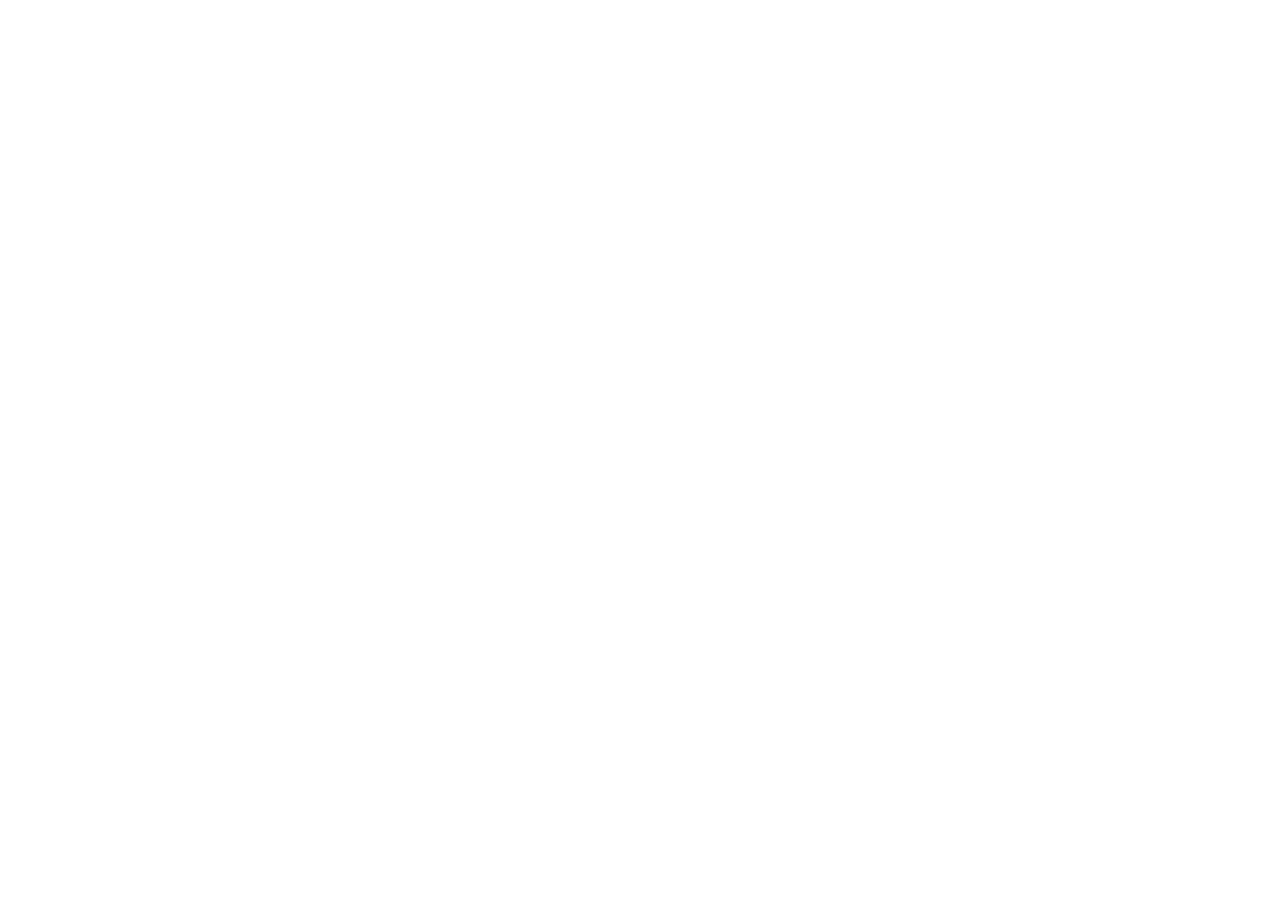
==== index.html @ 01de6eae "creando repositorio" ====
<!DOCTYPE html>
<html lang="en">
<head>
    <meta charset="UTF-8">
    <meta http-equiv="X-UA-Compatible" content="IE=edge">
    <meta name="viewport" content="width=device-width, initial-scale=1.0">
    <title>Document</title>
</head>
<body>
    
</body>
</html>
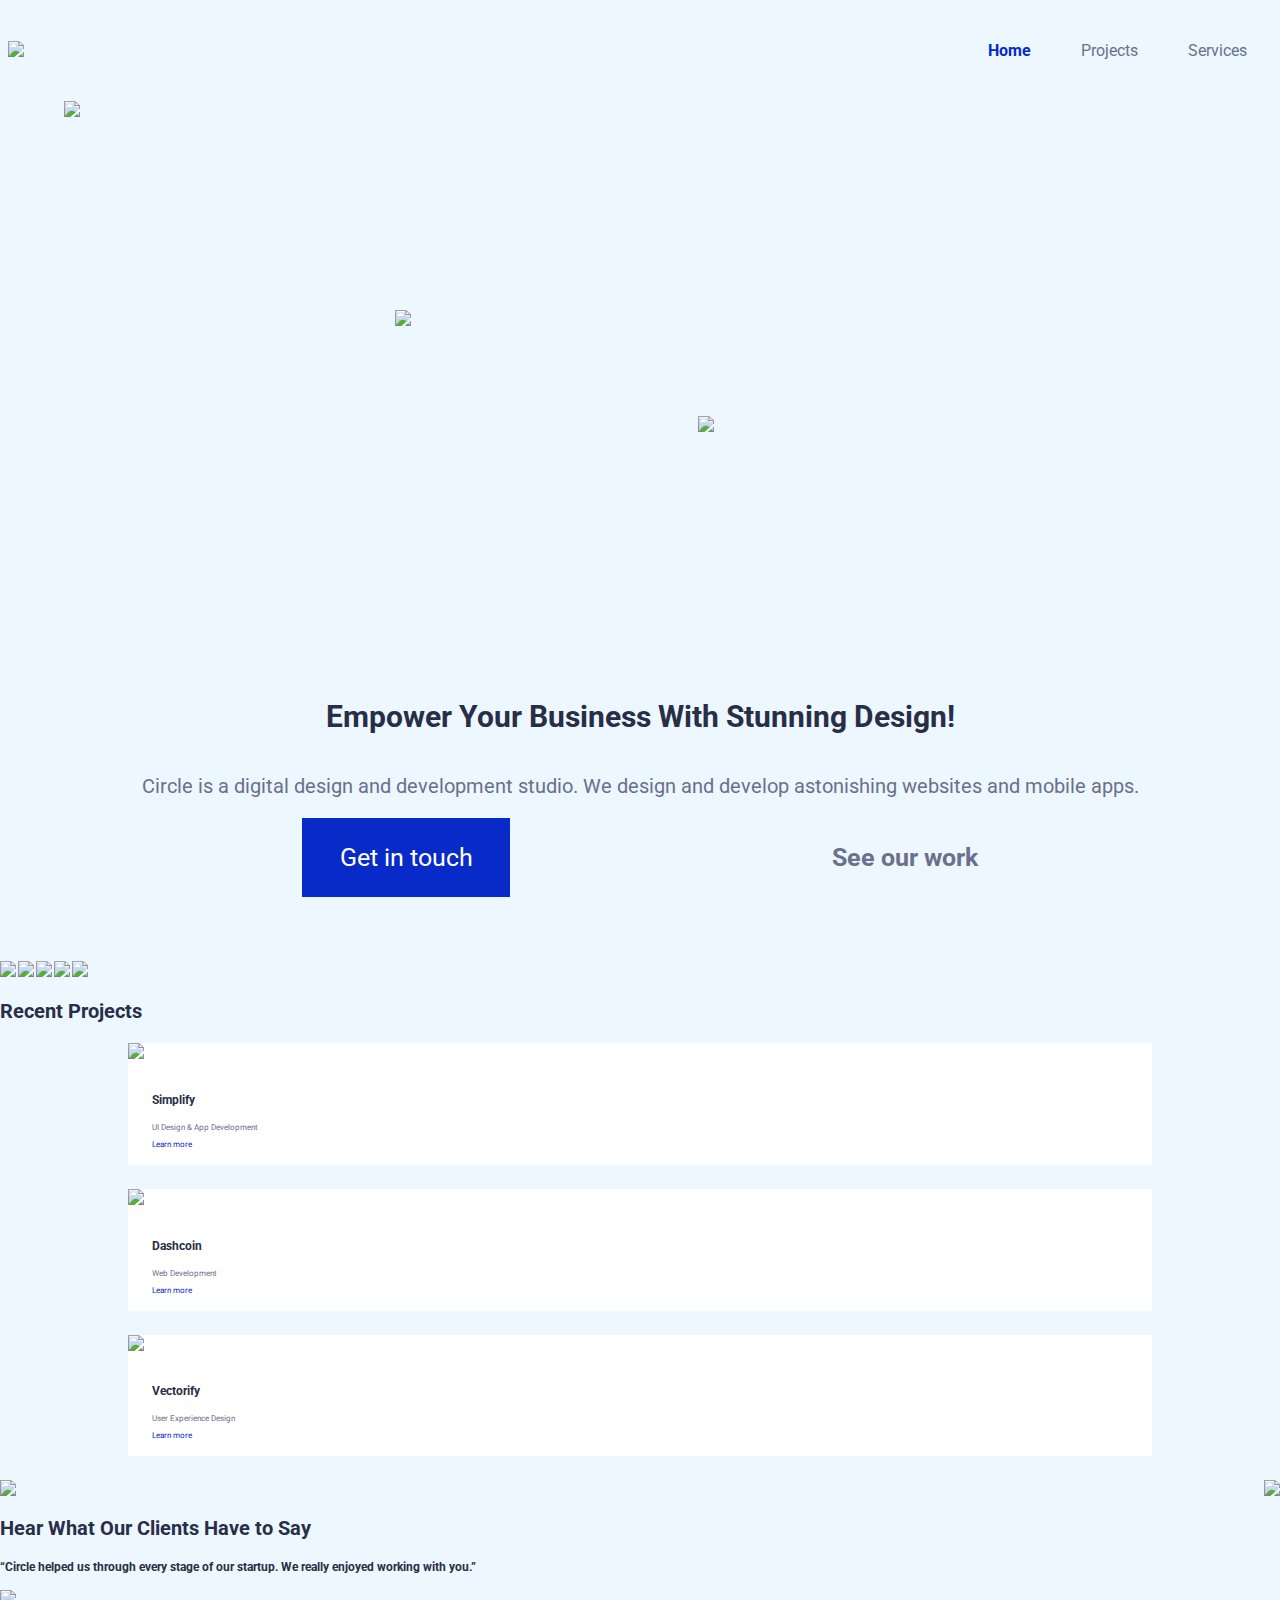
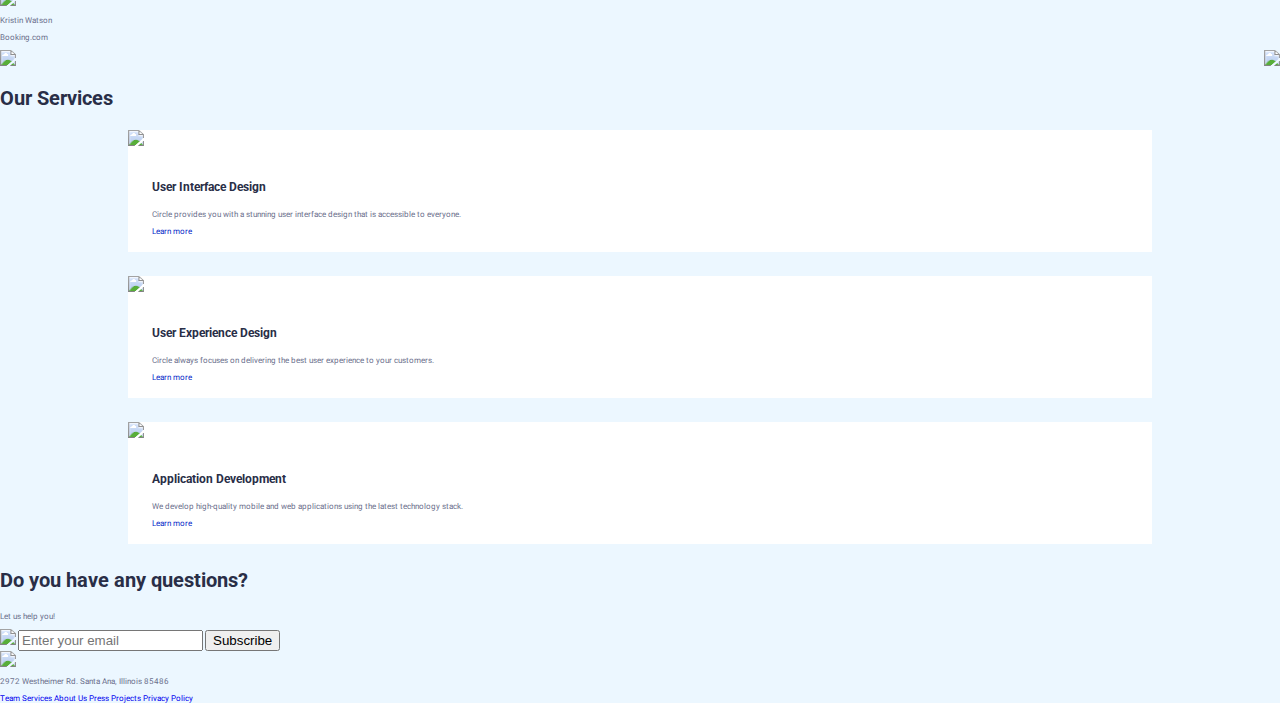
==== commit 6d388d16: "posicionando elementos de las diferentes secciones" ====
--- a/index.html
+++ b/index.html
@@ -4,9 +4,142 @@
     <meta charset="UTF-8">
     <meta http-equiv="X-UA-Compatible" content="IE=edge">
     <meta name="viewport" content="width=device-width, initial-scale=1.0">
-    <title>Document</title>
+    <title>Circle</title>
+    <link rel="stylesheet" href="styles.css">
 </head>
 <body>
-    
+    <header>
+        <a href="index.html"><img src="img/logos/circle.svg"></a>
+        <nav>
+            <ul>
+                <li><a href="index.html" class="active">Home</a></li>
+                <li><a href="projects.html">Projects</a></li>
+                <li><a href="#">Services</a></li>
+            </ul>
+        </nav>
+        <a href="contact-us.html" class="button">Contact Us</a>
+    </header>
+    <section id="hero-section">
+        <div class="container">
+            <h1>Empower Your Business With Stunning Design!</h1>
+            <p>Circle is a digital design and development studio. We design and develop astonishing websites and mobile apps.</p>
+            <div class="container-links">
+                <a href="contact-us.html" class="button">Get in touch</a>
+                <a href="projects.html" class="link">See our work</a>
+            </div>
+        </div>
+        <div class="container-img"> 
+            <img src="img/hero-section/card-1.png" id="card-1">
+            <img src="img/hero-section/card-2.png" id="card-2">
+            <img src="img/hero-section/hero-image.png" id="main-img">
+        </div>
+    </section>
+    <section id="client-section">
+        <a href="https://www.airbnb.es/" target="_blank"><img src="img/logos/airbnb-logo.svg"></a>
+        <a href="https://www.google.es/" target="_blank"><img src="img/logos/google-logo.svg"></a>
+        <a href="https://www.microsoft.com/" target="_blank"><img src="img/logos/microsoft-logo.svg"></a>
+        <a href="https://www.fedex.com/" target="_blank"><img src="img/logos/fedex-logo.svg"></a>
+        <a href="https://www.amazon.es/" target="_blank"><img src="img/logos/amazon-logo.svg"></a>
+    </section>
+    <section id="project-section">
+        <h3>Recent Projects</h3>
+        <div class="container-cards">
+            <article>
+                <img src="img/projects-section/1.jpg">
+                <div class="container">
+                    <h4>Simplify</h4>
+                    <p>UI Design & App Development</p>
+                    <a href="#" class="link-color">Learn more</a>
+                </div>
+            </article>
+            <article>
+                <img src="img/projects-section/2.jpg">
+                <div class="container">
+                    <h4>Dashcoin</h4>
+                    <p>Web Development</p>
+                    <a href="#" class="link-color">Learn more</a>
+                </div>
+            </article>
+            <article>
+                <img src="img/projects-section/3.jpg">
+                <div class="container">
+                    <h4>Vectorify</h4>
+                    <p>User Experience Design</p>
+                    <a href="#" class="link-color">Learn more</a>
+                </div>
+            </article>
+        </div>
+    </section>
+    <section id="testimonial-section">
+        <div class="container-img">
+            <img src="img/testimonial-section/memoji-1.png">
+            <img src="img/testimonial-section/memoji-2.png">
+        </div>
+        <h3>Hear What Our Clients Have to Say</h3>
+        <h4>“Circle helped us through every stage of our startup. We really enjoyed working with you.”</h4>
+        <img src="img/testimonial-section/profile.png">
+        <p>Kristin Watson</p>
+        <p>Booking.com</p>
+        <div class="container-img">
+            <img src="img/testimonial-section/memoji-3.png">
+            <img src="img/testimonial-section/memoji-4.png">
+        </div>
+    </section>
+    <section id="services-section">
+        <h3>Our Services</h3>
+        <div class="container-cards">
+            <article>
+                <img src="img/services-section/icons/1.svg">
+                <div class="container">
+                    <h4>User Interface Design</h4>
+                    <p>Circle provides you with a stunning user interface design that is accessible to everyone.</p>
+                    <a href="#" class="link-color">Learn more</a>
+                </div>
+                </article>
+            </article>
+            <article>
+                <img src="img/services-section/icons/2.svg">
+                <div class="container">
+                    <h4>User Experience Design</h4>
+                    <p>Circle always focuses on delivering the best user experience to your customers.</p>
+                    <a href="#" class="link-color">Learn more</a>
+                </div>
+            </article>
+            <article>
+                <img src="img/services-section/icons/3.svg">
+                <div class="container">
+                    <h4>Application Development</h4>
+                    <p>We develop high-quality mobile and web applications using the latest technology stack.</p>
+                    <a href="#" class="link-color">Learn more</a>
+                </div>
+            </article>
+        </div>
+    </section>
+    <section id="cta-section">
+        <div>
+            <h3>Do you have any questions?</h3>
+            <p>Let us help you!</p>
+            <form>
+                <img src="img/newsletter/icon/mail.svg">
+                <label for="email"></label>
+                <input type="email" id="email" name="email" placeholder= "Enter your email">
+                <button type="submit">Subscribe</button>
+            </form>
+        </div>
+    </section>
+    <footer>
+        <div>
+            <a href="index.html"><img src="img/logos/circle.svg"></a>
+            <p>2972 Westheimer Rd. Santa Ana, Illinois 85486</p>
+        </div>
+        <div>
+            <a href="#">Team</a>
+            <a href="#">Services</a>
+            <a href="#">About Us</a>
+            <a href="#">Press</a>
+            <a href="#">Projects</a>
+            <a href="#">Privacy Policy</a>
+        </div>
+    </footer>
 </body>
 </html>
--- a/styles.css
+++ b/styles.css
@@ -0,0 +1,213 @@
+@import url('https://fonts.googleapis.com/css2?family=Roboto:ital,wght@0,300;0,400;0,500;0,700;1,300;1,400;1,500&display=swap');
+
+/*GENERAL STYLES*/
+html, body {
+    background-color:  #ECF7FF;
+    color: #6B708D;
+    font-family: 'Roboto', sans-serif;
+    font-size: 8px;
+    padding: 0;
+    margin: 0;
+    width: 100vw;
+}
+
+h1, h3, h4 {
+    color: #292E47;
+}
+h1 {
+    font-size: 3.75rem;
+}
+h3{
+    font-size: 2.50rem;
+}
+
+h4 {
+    font-size: 1.50rem;
+}
+
+.link-color {
+    color: #072AC8;
+
+}
+
+a {
+    text-decoration: none;
+}
+
+/*HEADER STYLES*/
+header {
+    display: flex;
+    flex-direction: row;
+    align-items: center;
+    margin: 1rem;
+}
+
+nav {
+    width: 100%;
+}
+
+nav ul {
+    display: flex;
+    flex-direction: row;
+    justify-content: flex-end;
+    padding: 0;
+}
+
+nav ul li {
+    list-style: none;
+    margin: 2%;
+    font-size: 2rem;
+}
+
+nav ul li a {
+    color: #6B708D;
+}
+
+nav ul li a:hover {
+    color: #072AC8;
+}
+
+.active {
+    color: #072AC8;
+    font-weight: bold;
+}
+
+header .button {
+    display: none;
+}
+
+.button {
+    background-color: #072AC8;
+    color: white;
+    font-size: calc(1.5rem + 1vw);
+    padding: 1em 1.5em;
+}
+
+/*HERO-SECTION STYLES*/
+#hero-section {
+    display: flex;
+    flex-direction: column-reverse;
+    align-items: center;
+    justify-content: center;
+}
+
+#hero-section .container-img {
+    min-width: 90vw;
+    min-height: 50vh;
+    position: relative;
+    top: 0px;
+    left: 0px;
+    margin-bottom: 5%;
+}
+
+#hero-section #main-img {
+    max-width: 100%;
+    height: auto;
+    position: absolute;
+    top: 0;
+    left: 0;
+}
+
+#hero-section #card-1 {
+    position: absolute;
+    width: 210px;
+    height: auto;
+    bottom: 50%;
+    right: 53%;
+    z-index: 1;
+}
+
+#hero-section #card-2 {
+    position: absolute;
+    width: 210px;
+    height: auto;
+    top: 70%;
+    left: 55%;
+    z-index: 1;
+}
+
+#hero-section .container {
+    display: flex;
+    flex-direction: column;
+    padding: 5%;
+    text-align: center;
+}
+#hero-section p {
+    font-size: 2.50rem;
+}
+
+#hero-section .container-links {
+    display: flex;
+    text-align: center;
+    justify-content: space-around;
+    align-items: center;
+}
+
+#hero-section .container-links .link {
+    font-size: calc(1.5rem + 1vw);
+    color: #6B708D;
+    font-weight: bold;
+}
+
+/*PROJECT-SECTION STYLES*/
+
+#project-section .conatiner-cards {
+    display: flex;
+    flex-direction: column;
+}
+
+#project-section article {
+    max-width: 80vw;
+    margin: auto;
+    background-color: white;
+    margin-bottom: 3rem;
+}
+
+#project-section img {
+    max-width: 100%;
+    height: auto;
+}
+
+#project-section .container {
+    padding: 2rem 3rem;
+}
+
+/*TESTIMONIAL-SECTION STYLES*/
+#testimonial-section {
+    background-image: url(img/testimonial-section/orbit.png);
+    background-repeat: no-repeat;
+    background-position: cover;
+}
+
+#testimonial-section .container-img {
+    display: flex;
+    justify-content: space-between;
+}
+
+#testimonial-section .container-img img {
+    max-width: 40%;
+    height: auto;
+}
+
+/*SERVICE-SECTION STYLES*/
+
+#services-section .conatiner-cards {
+    display: flex;
+    flex-direction: column;
+}
+
+#services-section article {
+    max-width: 80vw;
+    margin: auto;
+    background-color: white;
+    margin-bottom: 3rem;
+}
+
+#services-section img {
+    max-width: 100%;
+    height: auto;
+}
+
+#services-section .container {
+    padding: 2rem 3rem;
+}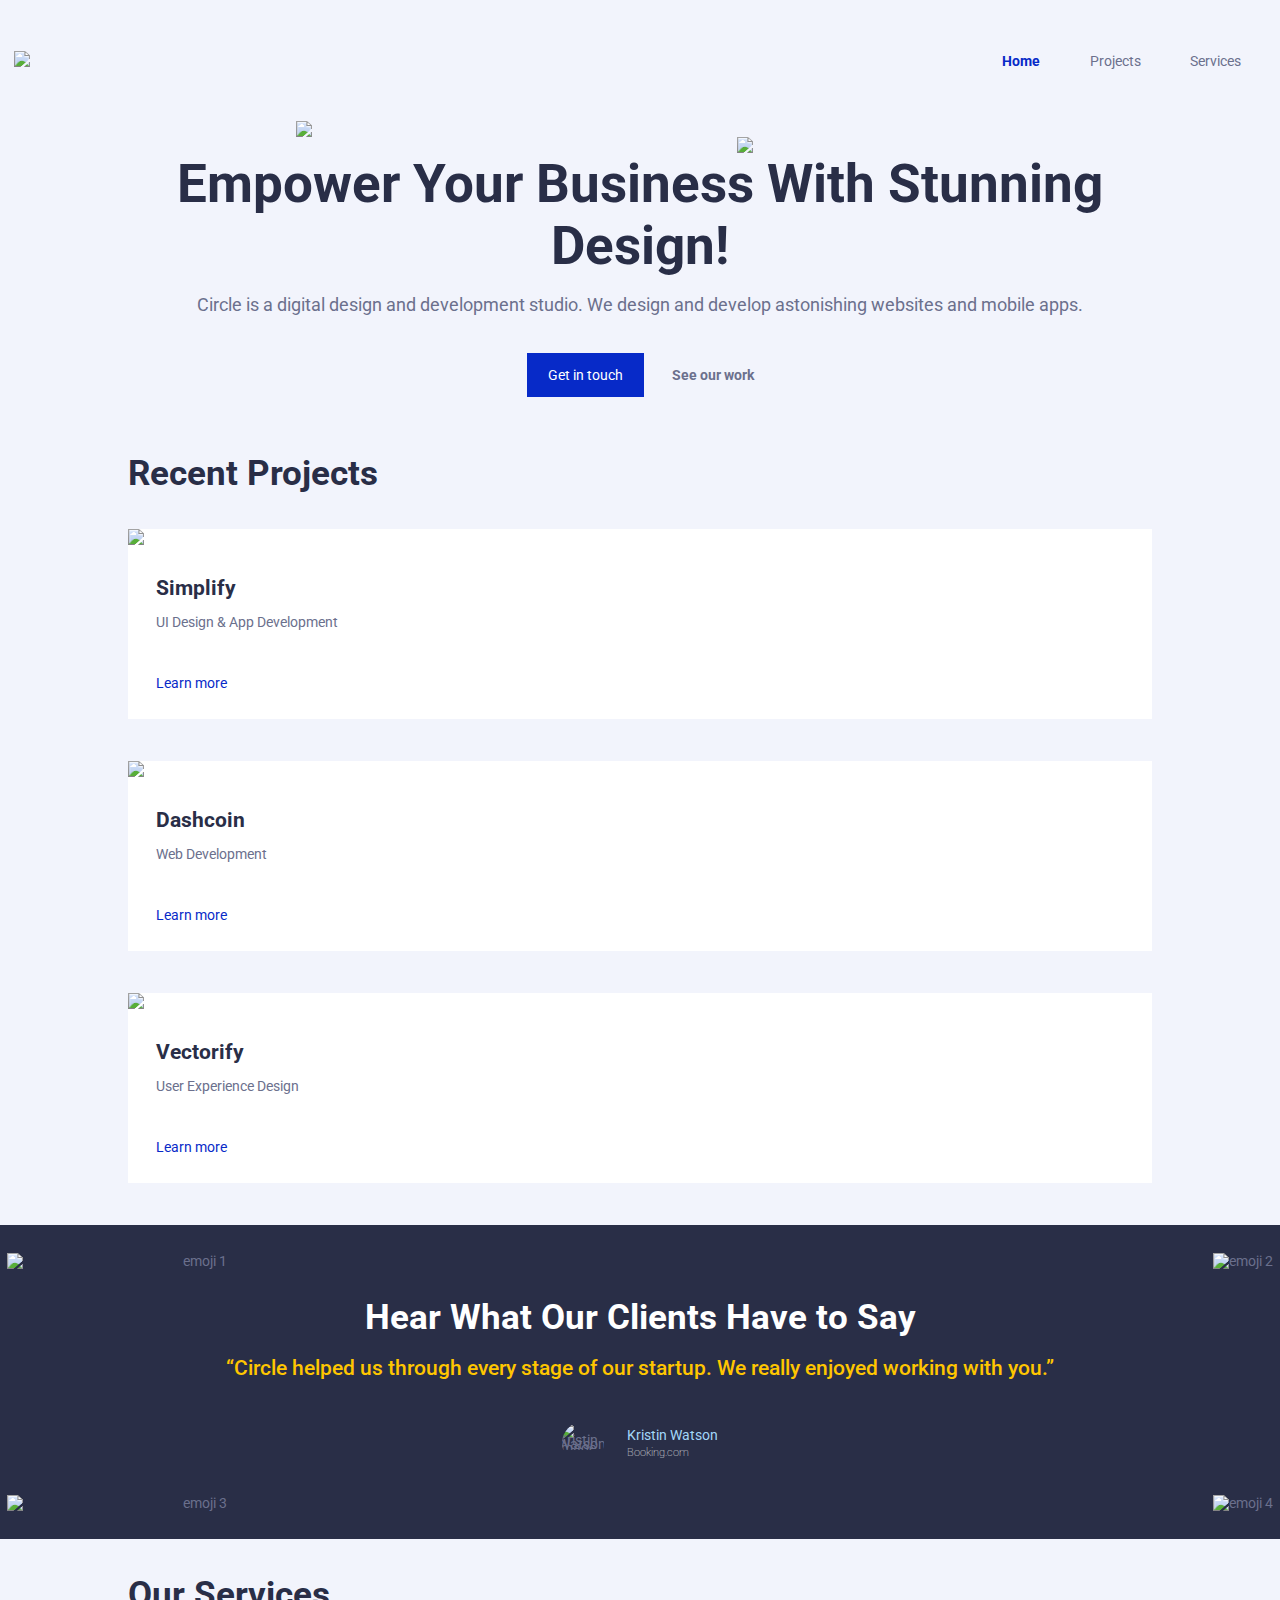
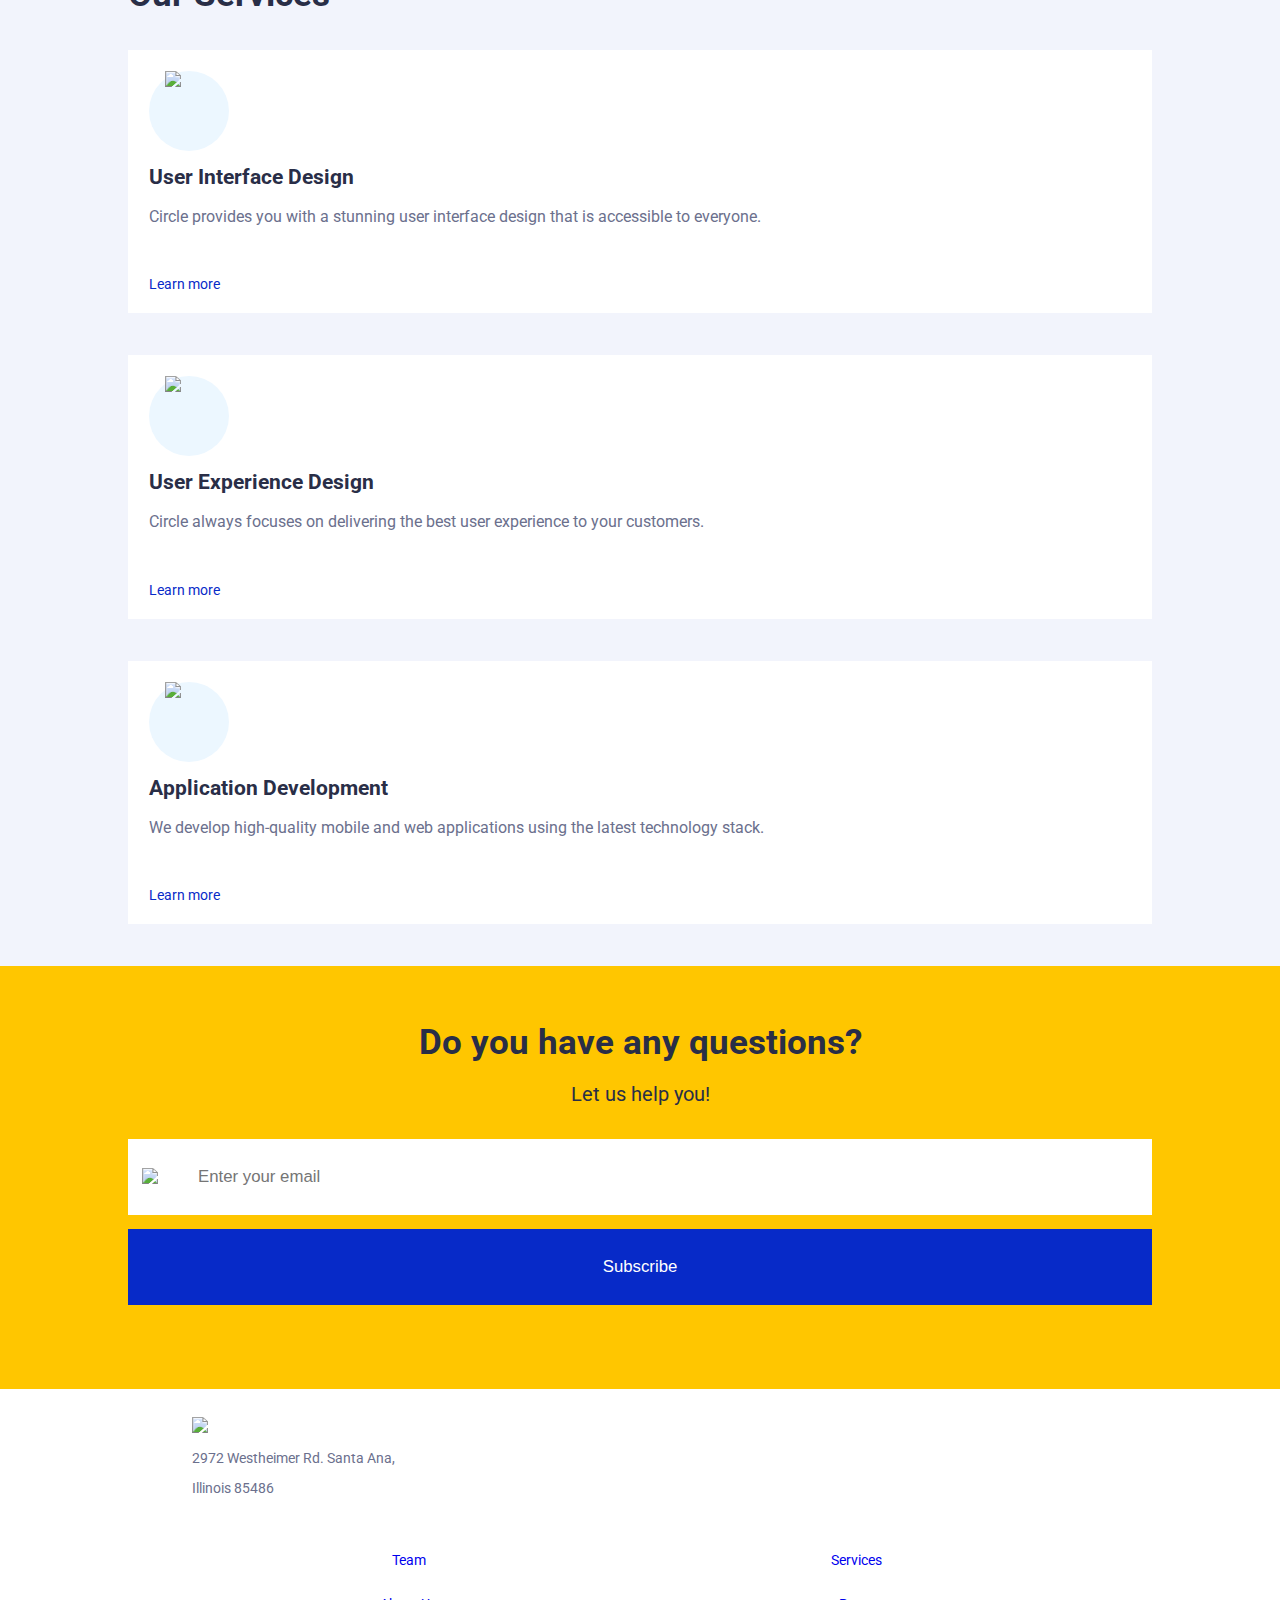
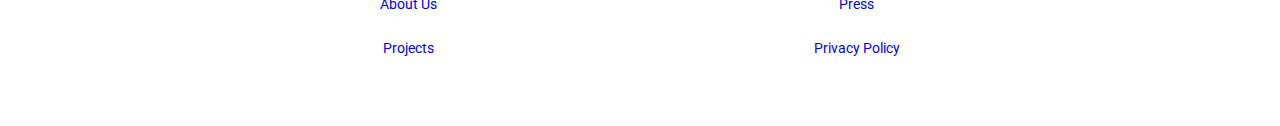
==== commit 0a666a7a: "CSS aplicado a toda la Homepage" ====
--- a/index.html
+++ b/index.html
@@ -31,7 +31,7 @@
         <div class="container-img"> 
             <img src="img/hero-section/card-1.png" id="card-1">
             <img src="img/hero-section/card-2.png" id="card-2">
-            <img src="img/hero-section/hero-image.png" id="main-img">
+            <!-- <img src="img/hero-section/hero-image.png" id="main-img"> -->
         </div>
     </section>
     <section id="client-section">
@@ -71,74 +71,78 @@
         </div>
     </section>
     <section id="testimonial-section">
-        <div class="container-img">
-            <img src="img/testimonial-section/memoji-1.png">
-            <img src="img/testimonial-section/memoji-2.png">
+        <img src="img/testimonial-section/memoji-1.png" alt="emoji 1" id="emoji-1">
+        <img src="img/testimonial-section/memoji-2.png" alt="emoji 2" id="emoji-2">
+        <h3 id="text-1">Hear What Our Clients Have to Say</h3>
+        <h4 id="text-2">“Circle helped us through every stage of our startup. We really enjoyed working with you.”</h4>
+         <div id="profile-women">        
+            <div class="circular-img">
+                <img src="img/testimonial-section/profile.png" alt="Kristin Watson image">
+            </div>
+            <div>        
+                <p id="name">Kristin Watson</p>
+                <p id="company">Booking.com</p>
+            </div>
         </div>
-        <h3>Hear What Our Clients Have to Say</h3>
-        <h4>“Circle helped us through every stage of our startup. We really enjoyed working with you.”</h4>
-        <img src="img/testimonial-section/profile.png">
-        <p>Kristin Watson</p>
-        <p>Booking.com</p>
-        <div class="container-img">
-            <img src="img/testimonial-section/memoji-3.png">
-            <img src="img/testimonial-section/memoji-4.png">
-        </div>
+        <img src="img/testimonial-section/memoji-3.png" alt="emoji 3" id="emoji-3">
+        <img src="img/testimonial-section/memoji-4.png" alt="emoji 4" id="emoji-4">
     </section>
     <section id="services-section">
         <h3>Our Services</h3>
         <div class="container-cards">
             <article>
-                <img src="img/services-section/icons/1.svg">
-                <div class="container">
-                    <h4>User Interface Design</h4>
-                    <p>Circle provides you with a stunning user interface design that is accessible to everyone.</p>
-                    <a href="#" class="link-color">Learn more</a>
+                <div class="icon">
+                    <img src="img/services-section/icons/1.svg">
                 </div>
-                </article>
+                <h4>User Interface Design</h4>
+                <p>Circle provides you with a stunning user interface design that is accessible to everyone.</p>
+                <a href="#" class="link-color">Learn more</a>
+            </article>
             </article>
             <article>
-                <img src="img/services-section/icons/2.svg">
-                <div class="container">
-                    <h4>User Experience Design</h4>
-                    <p>Circle always focuses on delivering the best user experience to your customers.</p>
-                    <a href="#" class="link-color">Learn more</a>
+                <div class="icon">
+                    <img src="img/services-section/icons/2.svg">
                 </div>
+                <h4>User Experience Design</h4>
+                <p>Circle always focuses on delivering the best user experience to your customers.</p>
+                <a href="#" class="link-color">Learn more</a>
             </article>
             <article>
-                <img src="img/services-section/icons/3.svg">
-                <div class="container">
-                    <h4>Application Development</h4>
-                    <p>We develop high-quality mobile and web applications using the latest technology stack.</p>
-                    <a href="#" class="link-color">Learn more</a>
+                <div class="icon">
+                    <img src="img/services-section/icons/3.svg">
                 </div>
+                <h4>Application Development</h4>
+                <p>We develop high-quality mobile and web applications using the latest technology stack.</p>
+                <a href="#" class="link-color">Learn more</a>
             </article>
         </div>
     </section>
     <section id="cta-section">
-        <div>
+        <div class="container">
             <h3>Do you have any questions?</h3>
             <p>Let us help you!</p>
-            <form>
-                <img src="img/newsletter/icon/mail.svg">
-                <label for="email"></label>
-                <input type="email" id="email" name="email" placeholder= "Enter your email">
-                <button type="submit">Subscribe</button>
+            <form> 
+                <div>      
+                    <label for="email"><img src="img/newsletter/icon/mail.svg"></label>
+                    <input type="email" id="email" name="email" placeholder= "Enter your email">
+                </div>
+                <button type="submit" class="button">Subscribe</button>
             </form>
         </div>
     </section>
     <footer>
-        <div>
+        <div id="direction">
             <a href="index.html"><img src="img/logos/circle.svg"></a>
-            <p>2972 Westheimer Rd. Santa Ana, Illinois 85486</p>
+            <p>2972 Westheimer Rd. Santa Ana,</p>
+            <p>Illinois 85486</p>
         </div>
-        <div>
-            <a href="#">Team</a>
-            <a href="#">Services</a>
-            <a href="#">About Us</a>
-            <a href="#">Press</a>
-            <a href="#">Projects</a>
-            <a href="#">Privacy Policy</a>
+        <div id="footer-links">
+            <a href="#" class="grid-item">Team</a>
+            <a href="#" class="grid-item">Services</a>
+            <a href="#" class="grid-item">About Us</a>
+            <a href="#" class="grid-item">Press</a>
+            <a href="#" class="grid-item">Projects</a>
+            <a href="#" class="grid-item">Privacy Policy</a>
         </div>
     </footer>
 </body>
--- a/styles.css
+++ b/styles.css
@@ -2,17 +2,19 @@
 
 /*GENERAL STYLES*/
 html, body {
-    background-color:  #ECF7FF;
+    background-color:  #F2F4FC;
     color: #6B708D;
     font-family: 'Roboto', sans-serif;
-    font-size: 8px;
+    font-size: 14px;
+    width: 100vw;
     padding: 0;
     margin: 0;
-    width: 100vw;
 }
 
 h1, h3, h4 {
     color: #292E47;
+    padding: 0;
+    margin: 0;
 }
 h1 {
     font-size: 3.75rem;
@@ -27,11 +29,18 @@
 
 .link-color {
     color: #072AC8;
-
 }
 
 a {
     text-decoration: none;
+}
+
+.button {
+    background-color: #072AC8;
+    color: white;
+    font-size: 1rem;
+    padding: 1rem 1.5rem;
+    border: none;
 }
 
 /*HEADER STYLES*/
@@ -56,7 +65,7 @@
 nav ul li {
     list-style: none;
     margin: 2%;
-    font-size: 2rem;
+    font-size: 1rem;
 }
 
 nav ul li a {
@@ -76,13 +85,6 @@
     display: none;
 }
 
-.button {
-    background-color: #072AC8;
-    color: white;
-    font-size: calc(1.5rem + 1vw);
-    padding: 1em 1.5em;
-}
-
 /*HERO-SECTION STYLES*/
 #hero-section {
     display: flex;
@@ -93,11 +95,20 @@
 
 #hero-section .container-img {
     min-width: 90vw;
-    min-height: 50vh;
-    position: relative;
+    height: auto;
+    background-image: url(img/hero-section/hero-image.png);
+    background-repeat: no-repeat;
+    background-size: contain;
+    background-position: center;
+    display: grid;
+    grid-template-areas: 
+    'card1 .'
+    '. card2';
+/* 
+    /* position: relative;
     top: 0px;
     left: 0px;
-    margin-bottom: 5%;
+    margin-bottom: 5%; */ 
 }
 
 #hero-section #main-img {
@@ -105,35 +116,49 @@
     height: auto;
     position: absolute;
     top: 0;
-    left: 0;
+    left: 0; 
 }
 
 #hero-section #card-1 {
-    position: absolute;
     width: 210px;
     height: auto;
-    bottom: 50%;
-    right: 53%;
     z-index: 1;
+    grid-area: card1;
+    justify-self: center;
+    align-self: flex-end;
+    /* position: absolute;
+    top: 0;
+    left: 0; */
 }
 
 #hero-section #card-2 {
-    position: absolute;
-    width: 210px;
-    height: auto;
-    top: 70%;
-    left: 55%;
+    width: 100%;
+    height: auto;
     z-index: 1;
+    grid-area: card2;
+    justify-self: center;
+    align-self: flex-end;
+    /* position: absolute;
+    bottom: 0;
+    right: 0; */
 }
 
 #hero-section .container {
     display: flex;
     flex-direction: column;
-    padding: 5%;
     text-align: center;
+    max-width: 80vw;
+    margin: auto;
 }
 #hero-section p {
-    font-size: 2.50rem;
+    font-size: 1.25rem;
+}
+
+#hero-section .container-links .link {
+    font-size: 1em;
+    color: #6B708D;
+    font-weight: bold;
+    margin-left: 2em;
 }
 
 #hero-section .container-links {
@@ -141,24 +166,32 @@
     text-align: center;
     justify-content: space-around;
     align-items: center;
-}
-
-#hero-section .container-links .link {
-    font-size: calc(1.5rem + 1vw);
-    color: #6B708D;
-    font-weight: bold;
+    max-width: 80vw;
+    margin: 1.5em auto;
+}
+
+/*CLIENT-SECTION STYLES*/
+
+#client-section {
+    display: none;
 }
 
 /*PROJECT-SECTION STYLES*/
-
-#project-section .conatiner-cards {
-    display: flex;
-    flex-direction: column;
-}
-
-#project-section article {
+#project-section {
     max-width: 80vw;
     margin: auto;
+}
+
+#project-section h3{
+    margin: 1em 0;
+}
+
+#project-section .conatiner-cards {
+    display: flex;
+    flex-direction: column;
+}
+
+#project-section article {
     background-color: white;
     margin-bottom: 3rem;
 }
@@ -169,45 +202,218 @@
 }
 
 #project-section .container {
-    padding: 2rem 3rem;
+    padding: 2rem;
+}
+
+#project-section .container p {
+    padding-bottom: 2.2rem;
 }
 
 /*TESTIMONIAL-SECTION STYLES*/
 #testimonial-section {
+    display: grid;
+    grid-template-areas: 
+    'emoji1 emoji2'
+    'text1 text1'
+    'text2 text2'
+    'profile profile'
+    'emoji3 emoji4';
+    text-align: center;
     background-image: url(img/testimonial-section/orbit.png);
     background-repeat: no-repeat;
-    background-position: cover;
-}
-
-#testimonial-section .container-img {
-    display: flex;
-    justify-content: space-between;
-}
-
-#testimonial-section .container-img img {
-    max-width: 40%;
-    height: auto;
+    background-size: cover;
+    background-position: center;
+    background-color: #292E47;
+    padding: 2rem 0.5rem;
+}
+#emoji-1 {
+    grid-area: emoji1;
+}
+#emoji-2{
+    grid-area: emoji2;
+    justify-self: flex-end;
+}
+#emoji-3{
+    grid-area: emoji3;
+}
+#emoji-4{
+    grid-area: emoji4;
+    justify-self: flex-end;
+}
+
+#testimonial-section h3 {
+    color: white;
+    margin-top: 2rem;
+    grid-area: text1;
+    padding: 0 2.5rem;
+}
+
+#testimonial-section h4 {
+    color: #FFC600;
+    font-weight: 500;
+    line-height: 2.3rem;
+    grid-area: text2;
+    padding: 0 2.5rem;
+    margin: 1rem 0 0.5rem;
+}
+
+#testimonial-section > img {
+    max-width: 60%;
+    height: auto;
+}
+
+#testimonial-section .circular-img {
+    position: relative;
+    overflow: hidden;
+    border-radius: 50%;
+    width: 3em;
+    height: 3em;
+}
+
+#testimonial-section .circular-img img {
+    width: auto;
+    height: 100%;
+    margin-left: -10%;
+}
+
+#testimonial-section #profile-women {
+    width: 180px;
+    display: flex;
+    align-items: center;
+    justify-content: space-around;
+    text-align: justify;
+    line-height: 0.3rem;
+    grid-area: profile;
+    margin: 2rem auto;
+}
+
+#testimonial-section #profile-women #name {
+    color: #A2D6F9;
+}
+#testimonial-section #profile-women #company {
+    color: white;
+    font-size: 0.8rem;
+    font-weight: lighter;
 }
 
 /*SERVICE-SECTION STYLES*/
-
-#services-section .conatiner-cards {
-    display: flex;
-    flex-direction: column;
-}
-
-#services-section article {
+#services-section {
     max-width: 80vw;
     margin: auto;
+}
+
+#services-section h3{
+    margin: 1em 0;
+}
+
+#services-section .conatiner-cards {
+    display: flex;
+    flex-direction: column;
+}
+
+#services-section article {
     background-color: white;
+    padding: 1.5rem;
     margin-bottom: 3rem;
 }
 
-#services-section img {
-    max-width: 100%;
-    height: auto;
-}
-
-#services-section .container {
-    padding: 2rem 3rem;
-}+#services-section .icon {
+    width: 80px;
+    height: 80px;
+    background-color: #ECF7FF;
+    border-radius: 50%;
+    display: flex;
+    justify-content: center;
+    margin-bottom: 1rem;
+}
+
+#services-section .icon img {
+    width: 60%;
+    height: auto;
+}
+
+#services-section p {
+    padding-bottom: 2.2rem;
+    font-size: 1.15rem;
+    line-height: 1.75rem;
+}
+
+/*CTA-SECTION STYLES*/
+#cta-section {
+    background-color: #FFC600;
+    text-align: center;
+    padding: 4rem 0 6rem;
+}
+#cta-section .container {
+    max-width: 80vw;
+    margin: auto;
+}
+
+#cta-section p {
+    color: #292E47;
+    font-size: 1.4rem;
+}
+
+#cta-section form {
+    display: flex;
+    flex-direction: column;
+    width: 100%;
+}
+
+#cta-section form div {
+    display: flex;
+    align-items: center;
+}
+
+#cta-section form label {
+    width: 0;
+}
+
+#cta-section form label img {
+    position: relative;
+    left: 1rem;
+}
+
+#cta-section form input {
+    border: none;
+    padding: 2rem 0 2rem 5rem;
+    width: 100%;
+    margin: 1rem 0;
+    color: #292E47;
+    font-size: 1.2rem;
+}
+
+#cta-section form button {
+    padding: 2rem;
+    font-size: 1.2rem;
+}
+
+/*FOOTER STYLES*/
+
+footer {
+    background-color: white;
+}
+
+#direction, #footer-links {
+    max-width: 70vw;
+    margin: auto;
+}
+
+#direction {
+    padding: 2rem 0 0;
+}
+
+#footer-links {
+    display: grid;
+    grid-template-columns: auto auto;
+    padding: 2rem 0 4rem;
+}
+
+#footer-links .grid-item{
+    text-align: center;
+    padding: 1rem;
+}
+
+
+
+
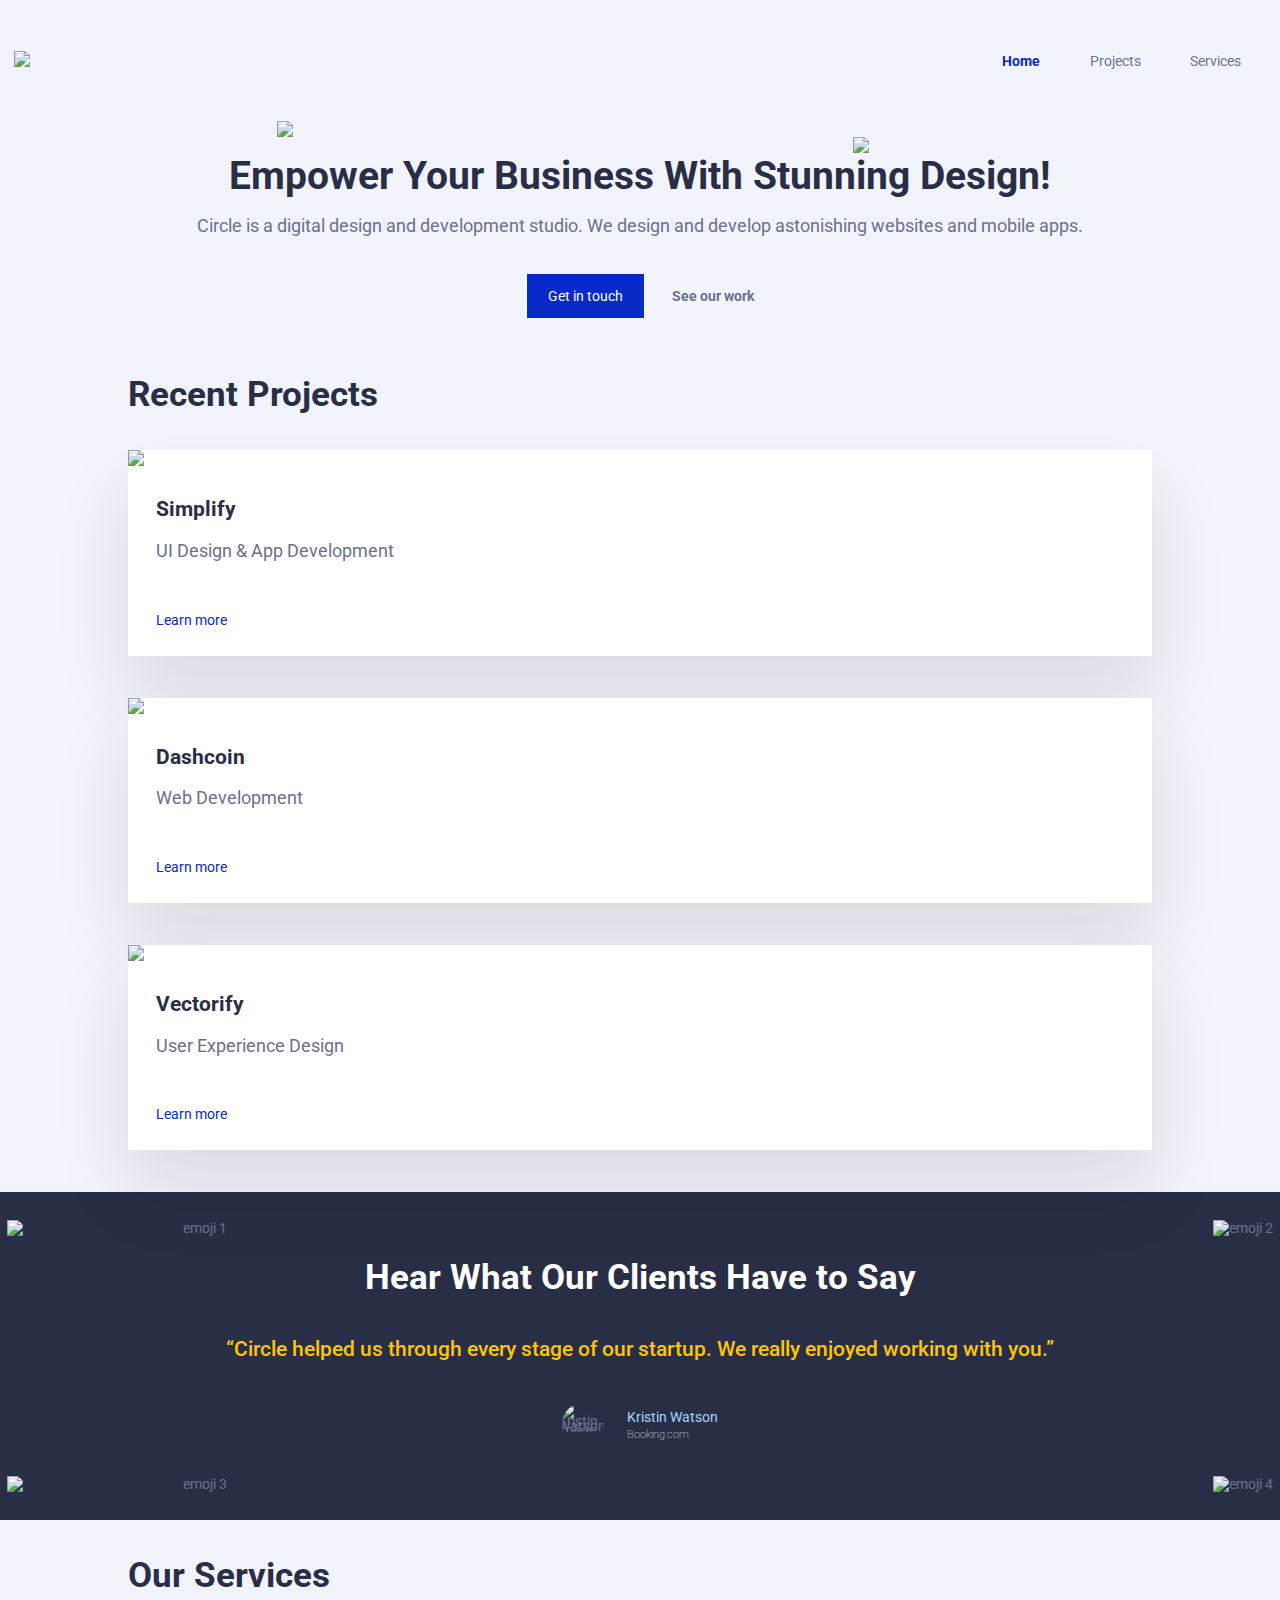
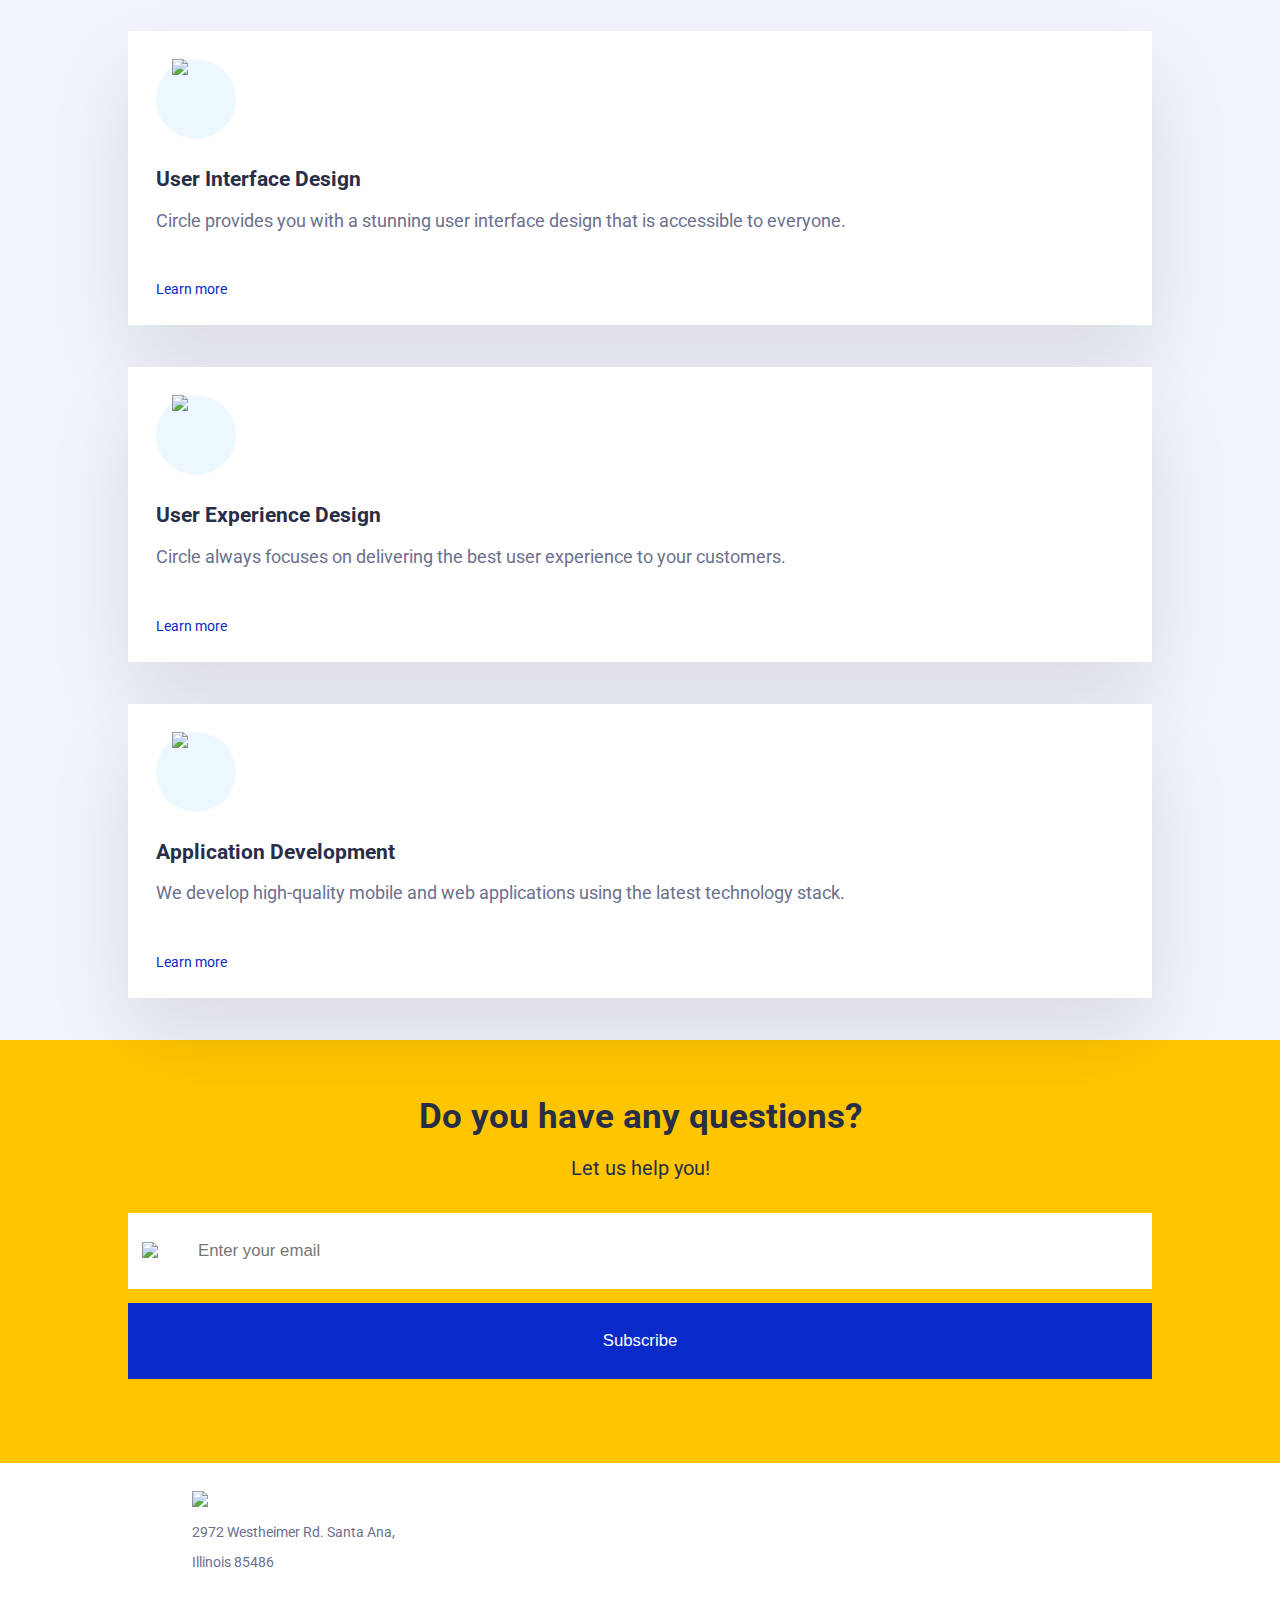
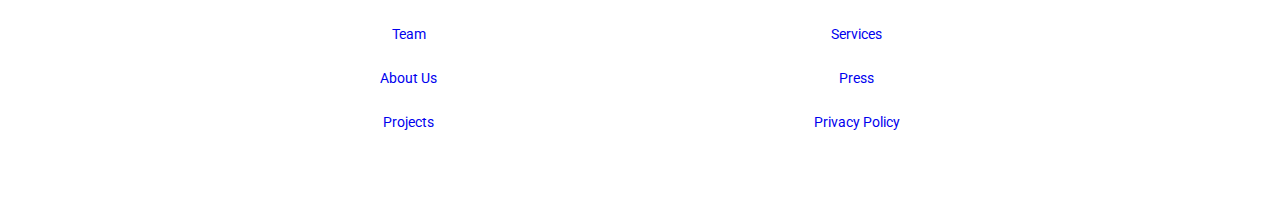
==== commit b376dc51: "CSS aplicado a la Projects Page" ====
--- a/index.html
+++ b/index.html
@@ -41,33 +41,33 @@
         <a href="https://www.fedex.com/" target="_blank"><img src="img/logos/fedex-logo.svg"></a>
         <a href="https://www.amazon.es/" target="_blank"><img src="img/logos/amazon-logo.svg"></a>
     </section>
-    <section id="project-section">
-        <h3>Recent Projects</h3>
+    <section id="project-section" class="width-section">
+        <h3 class="title-section">Recent Projects</h3>
         <div class="container-cards">
-            <article>
+            <article class="card">
                 <img src="img/projects-section/1.jpg">
-                <div class="container">
+                <div class="container-text">
                     <h4>Simplify</h4>
                     <p>UI Design & App Development</p>
                     <a href="#" class="link-color">Learn more</a>
                 </div>
             </article>
-            <article>
+            <article class="card">
                 <img src="img/projects-section/2.jpg">
-                <div class="container">
+                <div class="container-text">
                     <h4>Dashcoin</h4>
                     <p>Web Development</p>
                     <a href="#" class="link-color">Learn more</a>
                 </div>
             </article>
-            <article>
+            <article class="card">
                 <img src="img/projects-section/3.jpg">
-                <div class="container">
+                <div class="container-text">
                     <h4>Vectorify</h4>
                     <p>User Experience Design</p>
                     <a href="#" class="link-color">Learn more</a>
                 </div>
-            </article>
+            </article> 
         </div>
     </section>
     <section id="testimonial-section">
@@ -87,10 +87,10 @@
         <img src="img/testimonial-section/memoji-3.png" alt="emoji 3" id="emoji-3">
         <img src="img/testimonial-section/memoji-4.png" alt="emoji 4" id="emoji-4">
     </section>
-    <section id="services-section">
-        <h3>Our Services</h3>
+    <section id="services-section" class="width-section">
+        <h3 class="title-section">Our Services</h3>
         <div class="container-cards">
-            <article>
+            <article class="card container-text">
                 <div class="icon">
                     <img src="img/services-section/icons/1.svg">
                 </div>
@@ -98,8 +98,7 @@
                 <p>Circle provides you with a stunning user interface design that is accessible to everyone.</p>
                 <a href="#" class="link-color">Learn more</a>
             </article>
-            </article>
-            <article>
+            <article class="card container-text"> 
                 <div class="icon">
                     <img src="img/services-section/icons/2.svg">
                 </div>
@@ -107,7 +106,7 @@
                 <p>Circle always focuses on delivering the best user experience to your customers.</p>
                 <a href="#" class="link-color">Learn more</a>
             </article>
-            <article>
+            <article class="card container-text">
                 <div class="icon">
                     <img src="img/services-section/icons/3.svg">
                 </div>
@@ -118,7 +117,7 @@
         </div>
     </section>
     <section id="cta-section">
-        <div class="container">
+        <div class="width-section">
             <h3>Do you have any questions?</h3>
             <p>Let us help you!</p>
             <form> 
--- a/styles.css
+++ b/styles.css
@@ -6,7 +6,6 @@
     color: #6B708D;
     font-family: 'Roboto', sans-serif;
     font-size: 14px;
-    width: 100vw;
     padding: 0;
     margin: 0;
 }
@@ -17,7 +16,7 @@
     margin: 0;
 }
 h1 {
-    font-size: 3.75rem;
+    font-size: 2.75rem;
 }
 h3{
     font-size: 2.50rem;
@@ -120,7 +119,7 @@
 }
 
 #hero-section #card-1 {
-    width: 210px;
+    width: 150px;
     height: auto;
     z-index: 1;
     grid-area: card1;
@@ -132,7 +131,7 @@
 }
 
 #hero-section #card-2 {
-    width: 100%;
+    width: 150px;
     height: auto;
     z-index: 1;
     grid-area: card2;
@@ -154,6 +153,15 @@
     font-size: 1.25rem;
 }
 
+#hero-section .container-links {
+    display: flex;
+    text-align: center;
+    justify-content: space-around;
+    align-items: center;
+    max-width: 80vw;
+    margin: 1.5em auto;
+}
+
 #hero-section .container-links .link {
     font-size: 1em;
     color: #6B708D;
@@ -161,52 +169,69 @@
     margin-left: 2em;
 }
 
-#hero-section .container-links {
-    display: flex;
-    text-align: center;
-    justify-content: space-around;
-    align-items: center;
-    max-width: 80vw;
-    margin: 1.5em auto;
-}
-
 /*CLIENT-SECTION STYLES*/
 
 #client-section {
     display: none;
 }
 
-/*PROJECT-SECTION STYLES*/
-#project-section {
-    max-width: 80vw;
+/*STYLES OF SECTIONS WITH CARDS*/
+.width-section {
+    width: 80vw;
     margin: auto;
 }
 
-#project-section h3{
+.title-section {
     margin: 1em 0;
 }
 
-#project-section .conatiner-cards {
+.container-cards {
     display: flex;
     flex-direction: column;
 }
 
-#project-section article {
+.container-cards .card {
     background-color: white;
     margin-bottom: 3rem;
-}
-
-#project-section img {
-    max-width: 100%;
-    height: auto;
-}
-
-#project-section .container {
+    box-shadow: 0px 38.775508880615234px 77.55101776123047px 0px #0000001A;
+}
+
+.container-cards .card:hover {
+    box-shadow: none;
+}
+
+.container-cards .card img {
+    width: 100%;
+    height: auto;
+}
+
+#services-section .icon {
+    width: 80px;
+    height: 80px;
+    background-color: #ECF7FF;
+    border-radius: 50%;
+    display: flex;
+    justify-content: center;
+    margin-bottom: 2rem;
+}
+
+#services-section .icon img {
+    width: 60%;
+    height: auto;
+}
+
+.container-cards .container-text {
     padding: 2rem;
 }
 
-#project-section .container p {
+.container-cards .container-text p {
     padding-bottom: 2.2rem;
+    line-height: 1.75rem;
+    font-size: 1.25rem;
+}
+
+.container-cards .container-text a:hover {
+    font-weight: bold;
 }
 
 /*TESTIMONIAL-SECTION STYLES*/
@@ -243,7 +268,7 @@
 
 #testimonial-section h3 {
     color: white;
-    margin-top: 2rem;
+    margin: 1.5rem 0;
     grid-area: text1;
     padding: 0 2.5rem;
 }
@@ -254,7 +279,7 @@
     line-height: 2.3rem;
     grid-area: text2;
     padding: 0 2.5rem;
-    margin: 1rem 0 0.5rem;
+    margin: 1rem auto 0.5rem;
 }
 
 #testimonial-section > img {
@@ -296,57 +321,11 @@
     font-weight: lighter;
 }
 
-/*SERVICE-SECTION STYLES*/
-#services-section {
-    max-width: 80vw;
-    margin: auto;
-}
-
-#services-section h3{
-    margin: 1em 0;
-}
-
-#services-section .conatiner-cards {
-    display: flex;
-    flex-direction: column;
-}
-
-#services-section article {
-    background-color: white;
-    padding: 1.5rem;
-    margin-bottom: 3rem;
-}
-
-#services-section .icon {
-    width: 80px;
-    height: 80px;
-    background-color: #ECF7FF;
-    border-radius: 50%;
-    display: flex;
-    justify-content: center;
-    margin-bottom: 1rem;
-}
-
-#services-section .icon img {
-    width: 60%;
-    height: auto;
-}
-
-#services-section p {
-    padding-bottom: 2.2rem;
-    font-size: 1.15rem;
-    line-height: 1.75rem;
-}
-
 /*CTA-SECTION STYLES*/
 #cta-section {
     background-color: #FFC600;
     text-align: center;
     padding: 4rem 0 6rem;
-}
-#cta-section .container {
-    max-width: 80vw;
-    margin: auto;
 }
 
 #cta-section p {
@@ -395,7 +374,7 @@
 }
 
 #direction, #footer-links {
-    max-width: 70vw;
+    width: 70vw;
     margin: auto;
 }
 
@@ -414,6 +393,13 @@
     padding: 1rem;
 }
 
-
-
-
+/*PROJECTS-PAGES STYLES*/
+/*MAIN-PROJECT STYLES*/
+
+#main-project img {
+    width: 100%;
+    height: auto;
+}
+
+
+
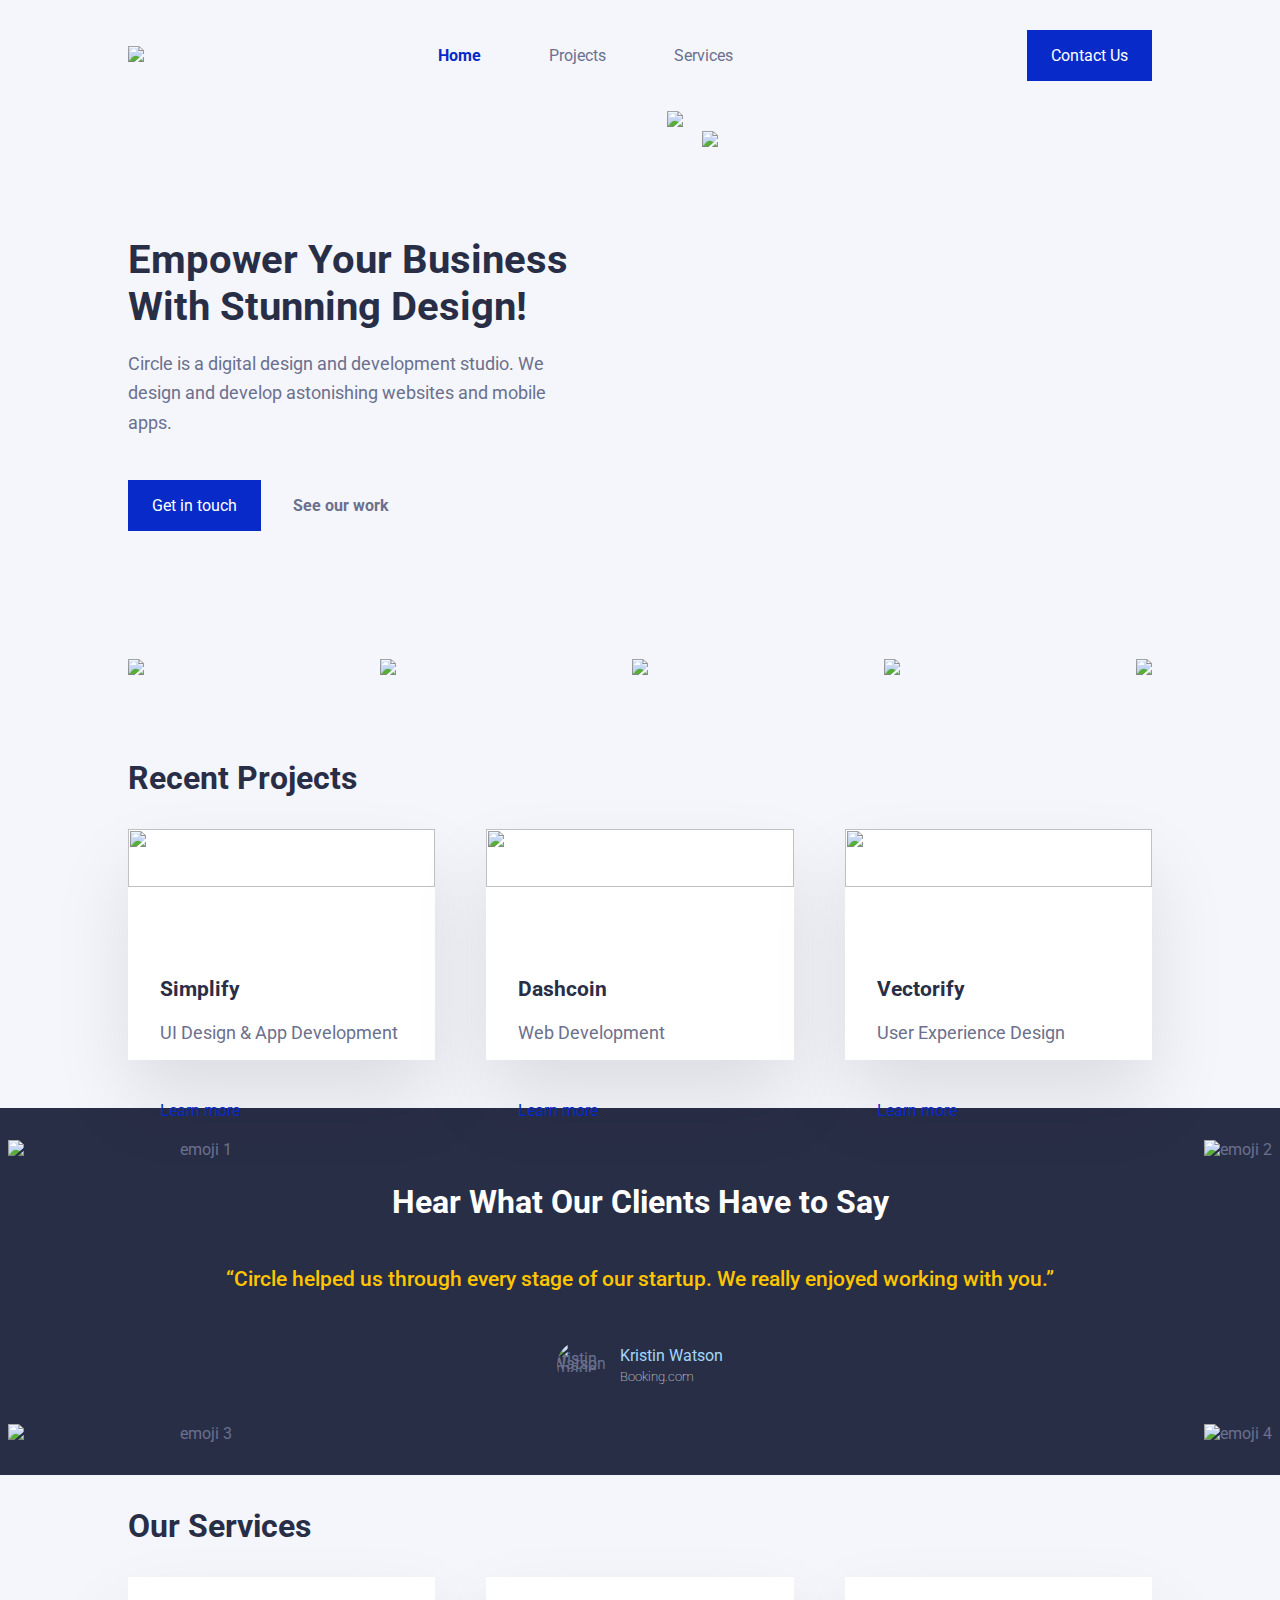
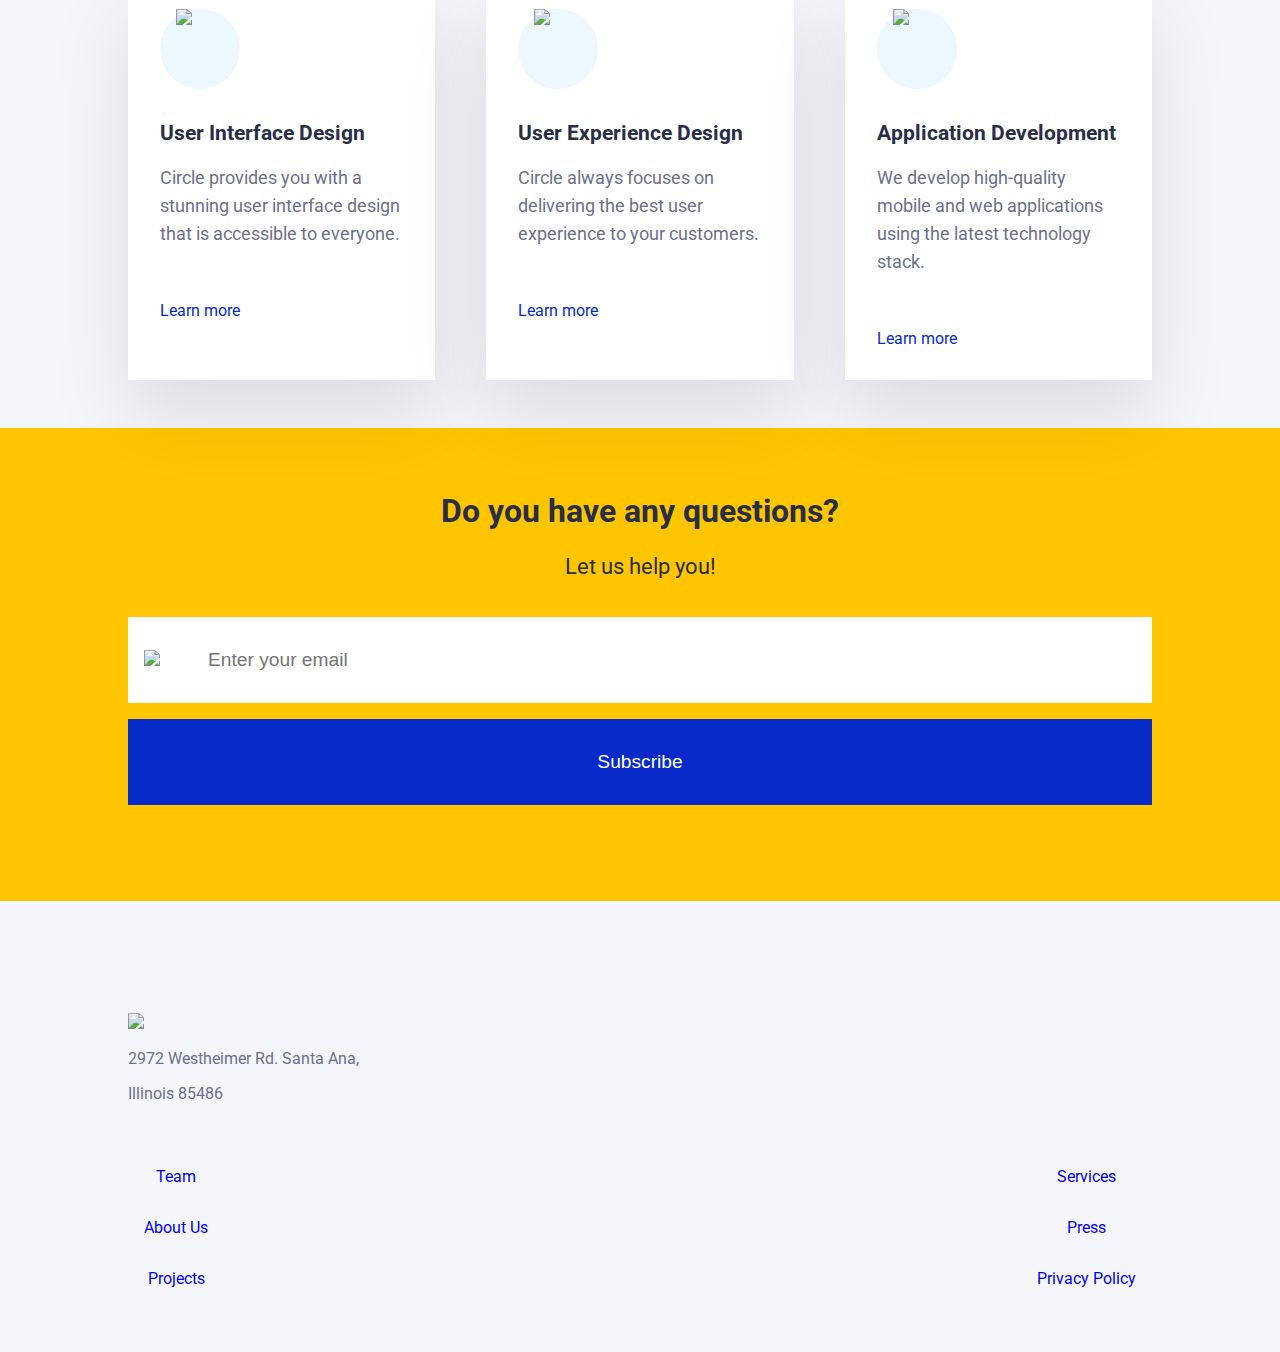
==== commit 29f3d677: "contact-us styles done" ====
--- a/index.html
+++ b/index.html
@@ -19,7 +19,7 @@
         </nav>
         <a href="contact-us.html" class="button">Contact Us</a>
     </header>
-    <section id="hero-section">
+    <section id="hero-section" class="width-section">
         <div class="container">
             <h1>Empower Your Business With Stunning Design!</h1>
             <p>Circle is a digital design and development studio. We design and develop astonishing websites and mobile apps.</p>
@@ -31,10 +31,10 @@
         <div class="container-img"> 
             <img src="img/hero-section/card-1.png" id="card-1">
             <img src="img/hero-section/card-2.png" id="card-2">
-            <!-- <img src="img/hero-section/hero-image.png" id="main-img"> -->
+            <img src="img/hero-section/hero-image.png" id="main-img">
         </div>
     </section>
-    <section id="client-section">
+    <section id="client-section" class="width-section">
         <a href="https://www.airbnb.es/" target="_blank"><img src="img/logos/airbnb-logo.svg"></a>
         <a href="https://www.google.es/" target="_blank"><img src="img/logos/google-logo.svg"></a>
         <a href="https://www.microsoft.com/" target="_blank"><img src="img/logos/microsoft-logo.svg"></a>
@@ -129,7 +129,7 @@
             </form>
         </div>
     </section>
-    <footer>
+    <footer id="footer" class="width-section">
         <div id="direction">
             <a href="index.html"><img src="img/logos/circle.svg"></a>
             <p>2972 Westheimer Rd. Santa Ana,</p>
--- a/styles.css
+++ b/styles.css
@@ -2,7 +2,7 @@
 
 /*GENERAL STYLES*/
 html, body {
-    background-color:  #F2F4FC;
+    background-color:  #F4F6FC;
     color: #6B708D;
     font-family: 'Roboto', sans-serif;
     font-size: 14px;
@@ -16,14 +16,14 @@
     margin: 0;
 }
 h1 {
-    font-size: 2.75rem;
+    font-size: 2.50rem;
 }
 h3{
-    font-size: 2.50rem;
+    font-size: 2.00rem;
 }
 
 h4 {
-    font-size: 1.50rem;
+    font-size: 1.30rem;
 }
 
 .link-color {
@@ -90,28 +90,20 @@
     flex-direction: column-reverse;
     align-items: center;
     justify-content: center;
+    height: 830px;
 }
 
 #hero-section .container-img {
-    min-width: 90vw;
-    height: auto;
-    background-image: url(img/hero-section/hero-image.png);
-    background-repeat: no-repeat;
-    background-size: contain;
-    background-position: center;
-    display: grid;
-    grid-template-areas: 
-    'card1 .'
-    '. card2';
-/* 
-    /* position: relative;
+    width: 95vw;
+    height: 490px;
+    position: relative;
     top: 0px;
     left: 0px;
-    margin-bottom: 5%; */ 
+    overflow: hidden;
 }
 
 #hero-section #main-img {
-    max-width: 100%;
+    width: 100%;
     height: auto;
     position: absolute;
     top: 0;
@@ -119,36 +111,29 @@
 }
 
 #hero-section #card-1 {
-    width: 150px;
+    width: 200px;
     height: auto;
     z-index: 1;
-    grid-area: card1;
-    justify-self: center;
-    align-self: flex-end;
-    /* position: absolute;
+    position: absolute;
     top: 0;
-    left: 0; */
+    left: -30px;
 }
 
 #hero-section #card-2 {
-    width: 150px;
+    width: 190px;
     height: auto;
     z-index: 1;
-    grid-area: card2;
-    justify-self: center;
-    align-self: flex-end;
-    /* position: absolute;
-    bottom: 0;
-    right: 0; */
+    position: absolute;
+    bottom: -30px;
+    right: -30px;
 }
 
 #hero-section .container {
     display: flex;
     flex-direction: column;
     text-align: center;
-    max-width: 80vw;
-    margin: auto;
-}
+}
+
 #hero-section p {
     font-size: 1.25rem;
 }
@@ -156,10 +141,10 @@
 #hero-section .container-links {
     display: flex;
     text-align: center;
-    justify-content: space-around;
+    justify-content: space-evenly;
     align-items: center;
-    max-width: 80vw;
-    margin: 1.5em auto;
+    width: 100%;
+    margin: 1.5em 0;
 }
 
 #hero-section .container-links .link {
@@ -222,12 +207,13 @@
 
 .container-cards .container-text {
     padding: 2rem;
+    box-sizing: border-box;
 }
 
 .container-cards .container-text p {
     padding-bottom: 2.2rem;
     line-height: 1.75rem;
-    font-size: 1.25rem;
+    font-size: 1.15rem;
 }
 
 .container-cards .container-text a:hover {
@@ -369,23 +355,15 @@
 
 /*FOOTER STYLES*/
 
-footer {
-    background-color: white;
-}
-
-#direction, #footer-links {
-    width: 70vw;
-    margin: auto;
-}
-
-#direction {
-    padding: 2rem 0 0;
+#footer {
+    margin-top: 7rem;
 }
 
 #footer-links {
     display: grid;
     grid-template-columns: auto auto;
-    padding: 2rem 0 4rem;
+    justify-content: space-between;
+    padding: 2rem 0 3rem;
 }
 
 #footer-links .grid-item{
@@ -393,13 +371,149 @@
     padding: 1rem;
 }
 
-/*PROJECTS-PAGES STYLES*/
+/*PROJECTS PAGE STYLES*/
 /*MAIN-PROJECT STYLES*/
 
 #main-project img {
     width: 100%;
     height: auto;
-}
-
-
-
+    filter: drop-shadow(0px 4px 4px rgba(0, 0, 0, 0.25));
+}
+
+#main-project .container-info p {
+    text-align: justify;
+    line-height: 1.75rem;
+    font-size: 1.15rem;
+}
+
+/*CONTACT-US PAGE STYLES*/
+#contact-form h1 {
+    margin: 5rem 0 4rem;
+}
+
+#contact-form form {
+    display: flex;
+    flex-direction: column;
+}
+
+#contact-form form input {
+    background-color: rgba(107, 112, 141, 0.1);
+    border: none;
+    padding: 1rem;
+    margin: 0.5rem 0 1.5rem;
+}
+
+#contact-form form #message {
+    height: 150px;
+}
+
+
+/*DESKTOP STYLES*/
+
+@media (min-width: 960px) {
+
+    html, body {
+        font-size: 16px;
+    }
+
+    /*HEADER STYLES*/
+    header {
+        justify-content: space-between;
+        width: 80vw;
+        margin: 1.5rem auto;
+    }
+
+    nav {
+        width: 30%;
+    }
+
+    nav ul {
+        justify-content: space-between;
+    }
+
+    header .button {
+        display: inline;
+    }
+
+    /*HERO-SECTION STYLES*/
+    #hero-section {
+        flex-direction: row;
+        align-items: center;
+        justify-content: space-between;
+        height: 500px;
+    }
+
+    #hero-section .container-img {
+        width: 500px;
+        height: 500px;
+        position: relative;
+        top: 0px;
+        right: 0px;
+        overflow: hidden;
+    }
+
+    #hero-section #main-img {
+        width: 400px;
+        height: auto;
+        position: absolute;
+        top: 20px;
+        left: 50px; 
+    }
+
+    #hero-section #card-1 {
+        width: 220px;
+        height: auto;
+        z-index: 1;
+        position: absolute;
+        top: 0;
+        left: 15px;
+    }
+
+    #hero-section #card-2 {
+        width: 200px;
+        height: auto;
+        z-index: 1;
+        position: absolute;
+        bottom: -45px;
+        right: 10px;
+    }
+
+    #hero-section .container {
+        width: 45%;
+        height: 50%;
+        text-align: left;
+        justify-content: space-evenly;
+    }
+
+    #hero-section p {
+        font-size: 1.15rem;
+        line-height: 1.85rem;
+    }
+
+    #hero-section .container-links {
+        justify-content: flex-start;
+    }
+
+    /*CLIENT-SECTION STYLES*/
+
+    #client-section {
+        display: flex;
+        justify-content: space-between;
+        padding: 3rem 0;
+    }
+
+    /*STYLES OF SECTIONS WITH CARDS*/
+    .container-cards {
+        flex-direction: row;
+        justify-content: space-between;
+    }
+
+    .container-cards .card {
+        width: 30%;
+    }
+
+    .container-cards .card img {
+        width: 100%;
+        height: 50%;
+    }
+}
